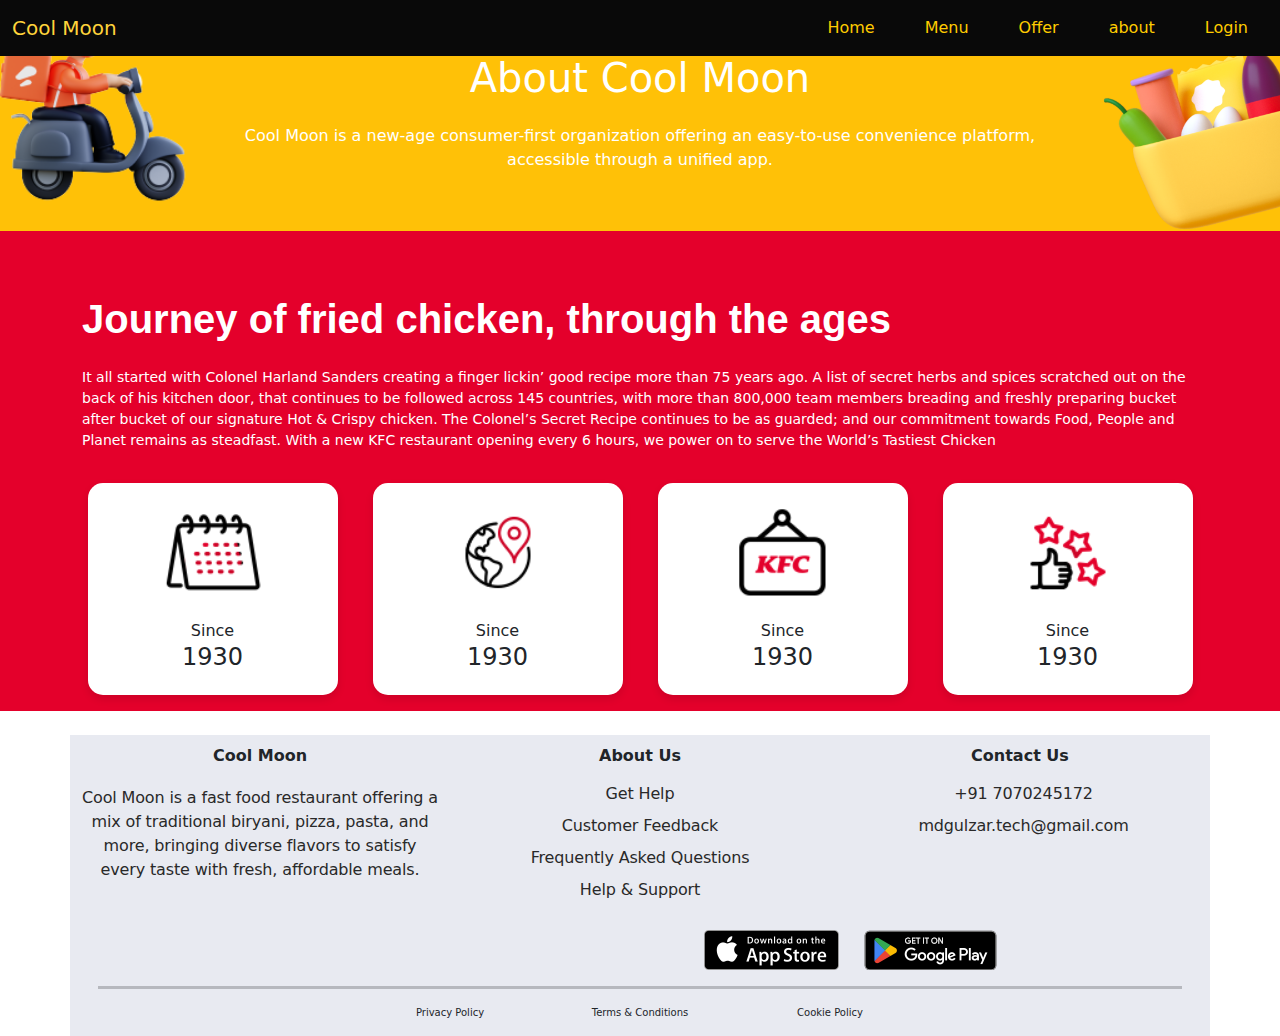
==== about.html @ b3ed4f91 "update" ====
<!DOCTYPE html>
<html lang="en">
<head>
    <meta charset="UTF-8">
    <meta name="viewport" content="width=device-width, initial-scale=1.0">
    <title>about</title>
    <link rel="icon" href="https://raw.githubusercontent.com/Gulzaralice1/cool-moon-Restaurants/main/image/logo/download.png" type="image/png">
    <!-- menu css -->
    <link href="css/menu.css" rel="stylesheet"> 
    <!-- footer css -->
    <link href="css/footer.css" rel="stylesheet"> 
    <link href="css/navbar.css" rel="stylesheet"> 
    <link href="css/about.css" rel="stylesheet"> 
    <link rel="stylesheet" href="https://cdnjs.cloudflare.com/ajax/libs/font-awesome/6.5.2/css/all.min.css" integrity="sha512-SnH5WK+bZxgPHs44uWIX+LLJAJ9/2PkPKZ5QiAj6Ta86w+fsb2TkcmfRyVX3pBnMFcV7oQPJkl9QevSCWr3W6A==" crossorigin="anonymous" referrerpolicy="no-referrer" />
    <link href="https://fonts.googleapis.com/css2?family=Dancing+Script:wght@400;700&display=swap" rel="stylesheet">
    <link href="https://cdn.jsdelivr.net/npm/bootstrap@5.3.0-alpha1/dist/css/bootstrap.min.css" rel="stylesheet">
    <style>
        .signature {
            font-family: 'Dancing Script', cursive;
            font-size: 36px;
            font-weight: 700;
            color: #2c3e50;
            margin-top: -10px;
        }
    </style>
</head>
<body>
  <!-- Navbar -->
  <section id="navbar" class="fixed-top">
    <nav class="navbar navbar-expand-lg navbar-light">
      <div class="container-fluid">
        <a class="navbar-brand yello" href="#">Cool Moon</a>
        <button class="navbar-toggler" type="button" data-bs-toggle="collapse" data-bs-target="#navbarNavAltMarkup" aria-controls="navbarNavAltMarkup" aria-expanded="false" aria-label="Toggle navigation">
          <i class="fa-solid fa-bars yello fs-1 navbar-icon"></i>  <!----navbar icone----->
        </button>
        <div class="collapse navbar-collapse justify-content-end" id="navbarNavAltMarkup">
          <div class="navbar-nav">
            <a class="nav-link" href="index.html"><i class="fa-solid fa-house "></i>Home</a>
            <a class="nav-link" href="menu.html"><i class="fa-solid fa-utensils"></i>Menu</a>
            <a class="nav-link" href="offer.html"><i class="fa-solid fa-tags"></i>Offer</a>
            <a class="nav-link" href="about.html"><i class="fa-solid fa-tags"></i>about</a>
            <a class="nav-link" href="login.html"><i class="fa-solid fa-user-plus"></i>Login</a>
          </div>
        </div>
      </div>
    </nav>
  </section>


    <section>
        <div class="container-fluid about-section">
            <div class="row">
                <!-- First Image (on bike, enter from the left) -->
                <div class="col-md-2 p-0 order-2 order-md-1">
                    <img src="image/about/DE-on-bike-2-4.png" class="img-fluid mx-auto d-block ml-2 animate-left" style="width: 361px;">
                </div>
                
                <!-- Text Section -->
                <div class="col-md-8 justify-content-center text-center text-white order-1 order-md-2">
                    <p class="mt-5 fs-1 text-wrap">About Cool Moon</p>
                    <p>Cool Moon is a new-age consumer-first organization offering an easy-to-use convenience platform, accessible through a unified app.</p>
                </div>
                
                <!-- Second Image (Instamart, enter from the right) -->
                <div class="col-md-2 p-0 d-md-block d-none order-md-3">
                    <img src="image/about/03-Instamart_3_front_view_2_skycolour.png" class="img-fluid mx-auto d-block animate-right">
                </div>
            </div>
        </div>
    </section>
    
    

<!-- section -->
<section class=" p-3" style="background-color: #e4002b;">
    <div class="container">
        <h1 class="text-white mb-4 fw-bold fs-1 pt-5" style="font-family: 'National2', Arial, Helvetica, sans-serif;">Journey of fried chicken, through the ages</h1>
        <p class="text-white pb-3 about-txt" style="font-size: 14px;">It all started with Colonel Harland Sanders creating a finger lickin’ good recipe more than 75 years ago. A list of secret herbs and spices scratched out on the back of his kitchen door, that continues to be followed across 145 countries, with more than 800,000 team members breading and freshly preparing bucket after bucket of our signature Hot & Crispy chicken. The Colonel’s Secret Recipe continues to be as guarded; and our commitment towards Food, People and Planet remains as steadfast. With a new KFC restaurant opening every 6 hours, we power on to serve the World’s Tastiest Chicken</p>
        <div class="row">
            <div class="col-md-3 col-6 mt-3 mt-md-0">
                <div class="d-flex justify-content-center align-items-center">
                    <div class="card-container">
                      <div class="custom-card">
                        <!-- Icon -->
                        <!-- <i class="custom-icon fas fa-calendar-alt"></i> -->
                         <img src="image/about/calendar.png" class="img-fluid mx-auto d-flex" style="height: 100px;">
                        <!-- Text -->
                        <div class="pb-3">
                            <p class="mt-3 mb-0">Since</p>
                            <h4 class="font-weight-bold">1930</h4>
                         </div>
                      </div>
                    </div>
                  </div>
            </div>
            <div class="col-md-3 col-6 mt-3 mt-md-0">
                <div class="d-flex justify-content-center align-items-center">
                    <div class="card-container">
                      <div class="custom-card">
                        <!-- Icon -->
                        <img src="image/about/country.png" class="img-fluid mx-auto d-flex" style="height: 100px;">
                        <!-- Text -->
                        <div class="pb-3">
                            <p class="mt-3 mb-0">Since</p>
                            <h4 class="font-weight-bold">1930</h4>
                         </div>
                      </div>
                    </div>
                  </div>
            </div>
            <div class="col-md-3 col-6 mt-4 mt-md-0">
                <div class="d-flex justify-content-center align-items-center">
                    <div class="card-container">
                      <div class="custom-card">
                        <!-- Icon -->
                        <img src="image/about/kfc-board.png" class="img-fluid mx-auto d-flex" style="height: 100px;">
                        <!-- Text -->
                         <div class="pb-3">
                            <p class="mt-3 mb-0">Since</p>
                            <h4 class="font-weight-bold">1930</h4>
                         </div>
                      </div>
                    </div>
                  </div>
            </div>
            <div class="col-md-3 col-6 mt-4 mt-md-0">
                <div class="d-flex justify-content-center align-items-center">
                    <div class="card-container">
                      <div class="custom-card">
                        <!-- Icon -->
                        <img src="image/about/kitchen-lovers.png" class="img-fluid mx-auto d-flex" style="height: 100px;">
                        <!-- Text -->
                        <div class="pb-3">
                            <p class="mt-3 mb-0">Since</p>
                            <h4 class="font-weight-bold">1930</h4>
                         </div>
                      </div>
                    </div>
                  </div>
            </div>
        </div>

    </div>

</section>



<!-- footer -->
<section class="mt-md-4 mt-4">
    <footer class="">
      <div class="container footer">
        <div class="row  justify-content-center text-center">
          <div class="col-12 col-md-4">
            <h1 class="footer_heading fw-bold text-center">Cool Moon </h1>
            <p class="footer_list lh-base text-center">Cool Moon is a fast food restaurant offering a mix of traditional biryani, pizza, pasta, and more, bringing diverse flavors to satisfy every taste with fresh, affordable meals.</p>
          </div>
          <div class="col-6 col-md-4">
            <h1 class="footer_heading fw-bold">About Us</h1>
            <p class="footer_list">Get Help</p>
            <p class="footer_list">Customer Feedback</p>
            <p class="footer_list">Frequently Asked Questions</p>
            <p class="footer_list">Help & Support</p>
          </div>
          <div class="col-6 col-md-4">
            <h1 class="footer_heading fw-bold">Contact Us</h1>
            <a href="tel:7070245172" class="text-decoration-none"><p class="footer_list mr-3 ml-3"><i class="fa-solid fa-phone" style="margin-right: 7px;"></i>+91 7070245172</p></a>
            <a href="mailto:mdgulzar.tech@gmail.com" class="text-decoration-none"><p class="footer_list"><i class="fa-solid fa-envelope" style="margin-right: 7px;"></i>mdgulzar.tech@gmail.com</p></a>
            <!-- <img src="image/logo/download.png" class="img-fluid mx-auto d-flex " style="width: 30px; height: 30px;"> -->
          </div>
      </div>
            <div class="row">
              <div class=" col-md-6 col-lg-5 social-icons d-flex justify-content-center align-items-center mt-3 ">
                <a href="https://facebook.com" class="text-decoration-none text-dark mx-2" target="_blank">
                    <i class="fa-brands fa-facebook fa-lg fs-4"></i>
                </a>
                <a href="https://instagram.com" class="text-decoration-none text-dark mx-2" target="_blank">
                    <i class="fa-brands fa-instagram fa-lg fs-4"></i>
                </a>
                <a href="https://twitter.com" class="text-decoration-none text-dark mx-2" target="_blank">
                    <i class="fa-brands fa-square-x-twitter fa-lg fs-4"></i>
                </a>
                <a href="https://youtube.com" class="text-decoration-none text-dark mx-2" target="_blank">
                    <i class="fa-brands fa-youtube fa-lg fs-4"></i>
                </a>
                <a href="https://linkedin.com" class="text-decoration-none text-dark mx-2" target="_blank">
                    <i class="fa-brands fa-linkedin fa-lg fs-4"></i>
                </a>
                <a href="https://telegram.org" class="text-decoration-none text-dark mx-2" target="_blank">
                    <i class="fa-brands fa-telegram fa-lg fs-4"></i>
                </a>
              </div>
              <div class="col-md-6 col-lg-5 col-12 text-md-end text-center mt-3">
                <img src="image/logo/app_store_badge.png">
                <img src="image/logo/DownloadApp_Googleplay_154x40.png">
              </div>
            </div>
  
            <!-- horizontal line -->
            <div class="horizontal"><hr class="border-top mx-3 my-3 border-dark border-3"></div>
            <div class="row justify-content-center">
              <div class="col-4 col-md-2 Policy text-center">
                <p>Privacy Policy</p>
              </div>
              <div class="col-4 col-md-2 Policy text-center">
                <p>Terms & Conditions</p>
              </div>
              <div class="col-4 col-md-2 Policy text-center">
                <p>Cookie Policy</p>
              </div>
            </div>
    </footer>
  </section>

  <script src="https://cdn.jsdelivr.net/npm/bootstrap@5.3.0-alpha1/dist/js/bootstrap.bundle.min.js"></script>
</body>
</html>
---- css/menu.css ----
body {
    margin: 0; /* Remove default margin */
}

/* Navbar styling */
.navbar {
    position: sticky; /* Make navbar stick to the top */
    top: 0; /* Position it at the top */
    z-index: 1000; /* Ensure it stays above other elements */
}

/* Set the scrollable area to full screen height */
.scrollspy-example {
    position: relative;
    height: calc(100vh - 56px); /* Full viewport height minus the navbar height */
    overflow-y: auto; /* Enable vertical scrolling */
    padding: 20px;
    border: 1px solid #dee2e6; /* Optional: Add a border for better visibility */
}

/* Style for horizontal card row */
.card-row {
    display: flex;
    overflow-x: auto; /* Enable horizontal scrolling */
    padding: 10px 0; /* Optional padding */
    gap: 10px; /* Space between cards */
}

.card {
    min-width: 18rem; /* Set a minimum width for cards */
    flex: 0 0 auto; /* Prevent flex items from growing */
}

.header-menu{
   height: 80px;
}
.start-order-btn {
    border-radius: 50px; /* Rounded button */
    padding: 10px 25px; /* Button padding */
    font-size: 16px; /* Button text size */
}
.fest{
    font-weight: 800;
}
.bg-menu{
    background-color: #f8f7f5;
}
.card{
    box-shadow: 3px 3px 3px 0px #232323;
}
/* .card:hover{
    height: 382px;
    min-width: 17rem;
    transition: ease-in-out 2s;
} */
.card-title-menu{
    font-size: 16px;
    font-weight: 700;
    display: -webkit-box;
    -webkit-line-clamp: 1;
    -webkit-box-orient: vertical;
    overflow: hidden;
}
.non-veg{
    font-size: 12px;
    font-weight: 400;
    line-height: 22px;
    color: #494949;
    margin-bottom: 5px;
}
.price{
    font-family: 'Roboto', sans-serif;
    font-style: normal;
    font-weight: 600;
    font-size: 16px;
    line-height: 24px;
    color: #202124;
    margin-bottom: 7px !important;
}
.menu-card-text{
    color: #494949;
    font-size: 14px;
}
.glass-cone-btn{
    margin-left:8px ;
}

.scrollspy-example{
    padding: 0px !important;
}
.yello{
    color: #FFD43B !important;

}
@media (max-width: 768px) {
    .scrollspy-example {
        height: calc(100vh - 56px); /* Adjust for navbar height */
    }
    .header-menu{
        font-size: 10px;
    }
}

@media (max-width: 576px) {
    .header-menu{
        font-size: 13px !important;
        height: 40px;
    }
    .start-order-btn{
        font-size: 11px;
    }
    .fest{
        font-size: 34px !important;
        
    }
    .footer_list{
        font-size: 11px !important;
    }
}
---- css/footer.css ----
/* footer */
.footer{
    background-color: #e8eaf1;
}
.footer_heading{
    line-height: 20px;
    font-size: 1pc;
    margin-bottom: 20px;
    margin-top: revert;
}

.footer_list{
    font-size: 16px;
    letter-spacing: -.15px;
    color: rebeccapurple;
    line-height: 16px;
    color: #292929;
}
.border-icon{
    border-radius: 100% !important;
    border: 2px solid black !important;
    background-color: #090909;
    color: yellow;
}
.social-icons i {
    transition: color 0.3s ease; /* Smooth transition effect */
}

.social-icons i:hover {
    color: rgb(168, 168, 119); /* Change to your brand color */
}
.Policy{
    font-size: 10px;
}
/* above tab */
@media (max-width: 768px){

}
@media (max-width: 576px){
    .footer_list{
        font-size: 12px;
    }
}
---- css/navbar.css ----
/* Change the navbar background color */
.navbar {
    background-color: #090909 !important; /* Dark background */
  }
  
  /* Change the text color on hover */
  .navbar .nav-link:hover {
    color: #ffcc00; /* Yellow text on hover */
  }
  
  .navbar-light .navbar-nav .nav-link {
      color:  #ffcc00 !important;
  }
  
  /* Change the background color of the focused link */
  .navbar .nav-link:focus {
    background-color: #555; /* Darker background on focus */
    color: #fdfcfc !important; /* Yellow text on focus */
    border-radius: 20px;
  }
  
  /* padding in navbar link  */
  .navbar-nav .nav-link{
      padding-left: 20px !important;
      padding-right: 20px !important;
  }
  
  .nav-link i {
      padding-right: 10px !important;
      color: #FFD43B;
  }
  .navbar-light .navbar-toggler{
      border: 1px solid wheat !important;
  }
.secondnd-navbar{
    font-size: 10px;
  }
  .nav-pills .nav-link.active{
    background-color: none !important;
}
.yello{
  color: #ffcc00;
}
  /* Mobile responsiveness */
  @media (max-width: 576px) {
    .col-4 {
      margin-bottom: 20px;
    }
  }
/* media queary */
/* below tab */
@media (max-width: 768px){
    .navbar-nav .nav-link{
        padding-left: 12px !important;
    }
}
/* above tab */
@media (min-width: 768px){

}
---- css/about.css ----
/* Keyframes for the first image (entering from the left) */
@keyframes slideInLeft {
    0% {
        transform: translateX(-100%);
        opacity: 0;
    }
    100% {
        transform: translateX(0);
        opacity: 1;
    }
}

/* Keyframes for the second image (entering from the right) */
@keyframes slideInRight {
    0% {
        transform: translateX(100%);
        opacity: 0;
    }
    100% {
        transform: translateX(0);
        opacity: 1;
    }
}

/* Apply the animations */
.animate-left {
    animation: slideInLeft 1s ease-out forwards;
}

.animate-right {
    animation: slideInRight 1s ease-out forwards;
}

/* Ensure images fit within the layout */
.img-fluid {
    height: 320px;
}

/* Adjust the container */
.about-section {
    background-color: #ffc107;
}

.bottom-nav{
    height: 100px;
    width: 100px;
    padding: 30%;
    background-color: whitesmoke;
    border-radius: 10px;
    align-items: center;
    justify-content: center;
}


    /* Custom styles */
    .custom-card {
        background-color: #fff;
        border-radius: 15px;
        padding-top: 20px;
        text-align: center;
        box-shadow: 0 4px 8px rgba(0, 0, 0, 0.1);
      }
  
      .custom-icon {
        font-size: 100px;
        color: #d71a21; /* Adjust this color if needed */
      }
  
      .card-container {
        background-color: #d71a21; /* Red background color */
        border-radius: 20px;
        width: 250px;
        /* height: 200px; */
      }
  
      @media (max-width: 576px) {
        .about-txt{
            font-size: 12px !important;
        }
      }
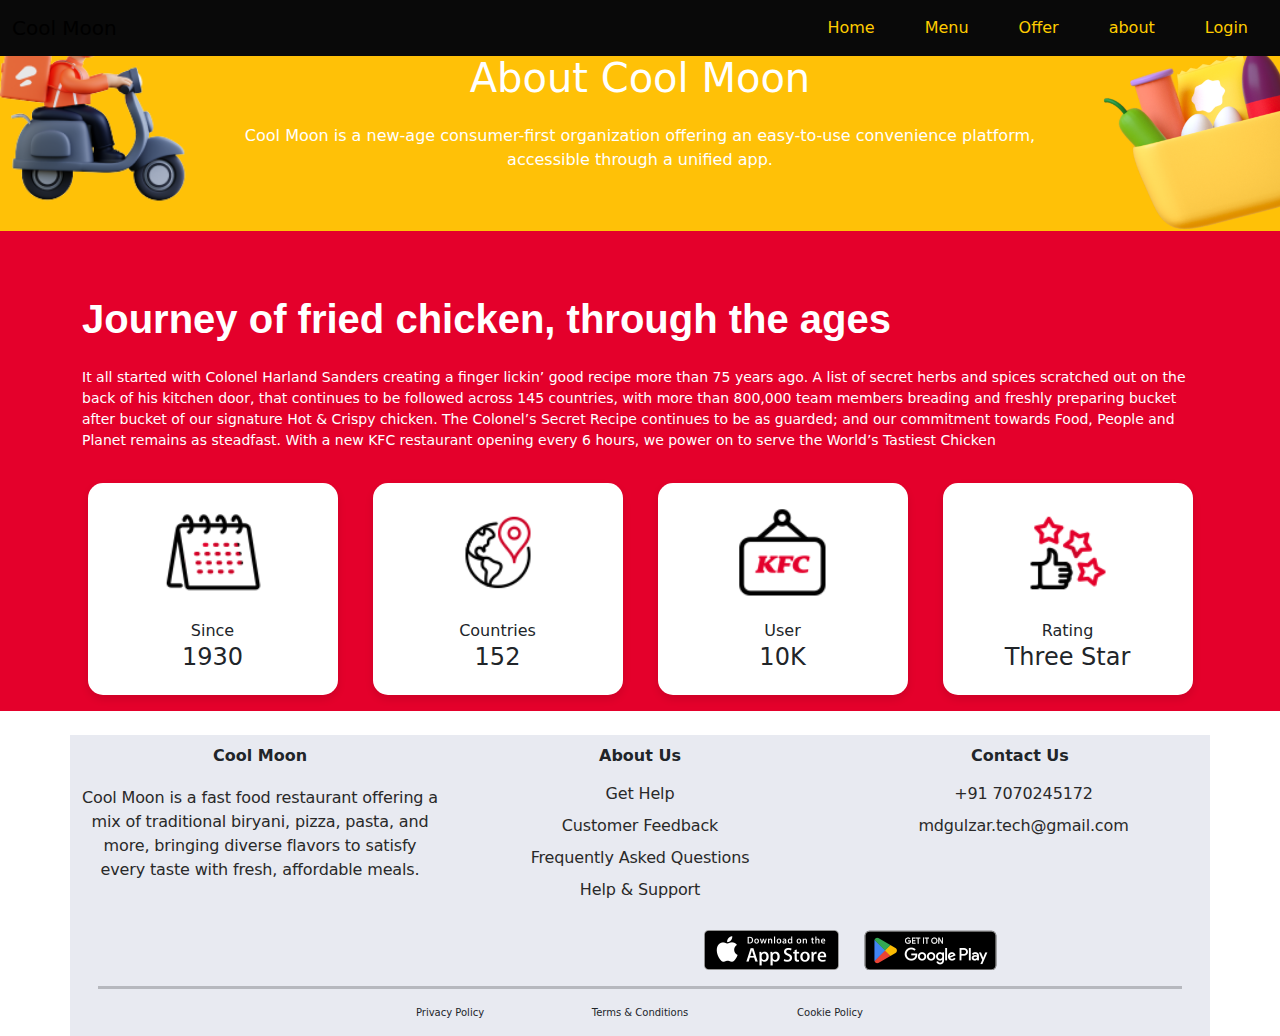
==== commit 37f9f2d6: "update" ====
--- a/about.html
+++ b/about.html
@@ -6,7 +6,7 @@
     <title>about</title>
     <link rel="icon" href="https://raw.githubusercontent.com/Gulzaralice1/cool-moon-Restaurants/main/image/logo/download.png" type="image/png">
     <!-- menu css -->
-    <link href="css/menu.css" rel="stylesheet"> 
+    <link href="css/menu.country" rel="stylesheet"> 
     <!-- footer css -->
     <link href="css/footer.css" rel="stylesheet"> 
     <link href="css/navbar.css" rel="stylesheet"> 
@@ -101,8 +101,8 @@
                         <img src="image/about/country.png" class="img-fluid mx-auto d-flex" style="height: 100px;">
                         <!-- Text -->
                         <div class="pb-3">
-                            <p class="mt-3 mb-0">Since</p>
-                            <h4 class="font-weight-bold">1930</h4>
+                            <p class="mt-3 mb-0">Countries</p>
+                            <h4 class="font-weight-bold">152</h4>
                          </div>
                       </div>
                     </div>
@@ -116,8 +116,8 @@
                         <img src="image/about/kfc-board.png" class="img-fluid mx-auto d-flex" style="height: 100px;">
                         <!-- Text -->
                          <div class="pb-3">
-                            <p class="mt-3 mb-0">Since</p>
-                            <h4 class="font-weight-bold">1930</h4>
+                            <p class="mt-3 mb-0">User</p>
+                            <h4 class="font-weight-bold">10K</h4>
                          </div>
                       </div>
                     </div>
@@ -131,8 +131,8 @@
                         <img src="image/about/kitchen-lovers.png" class="img-fluid mx-auto d-flex" style="height: 100px;">
                         <!-- Text -->
                         <div class="pb-3">
-                            <p class="mt-3 mb-0">Since</p>
-                            <h4 class="font-weight-bold">1930</h4>
+                            <p class="mt-3 mb-0">Rating</p>
+                            <h4 class="font-weight-bold">Three Star</h4>
                          </div>
                       </div>
                     </div>
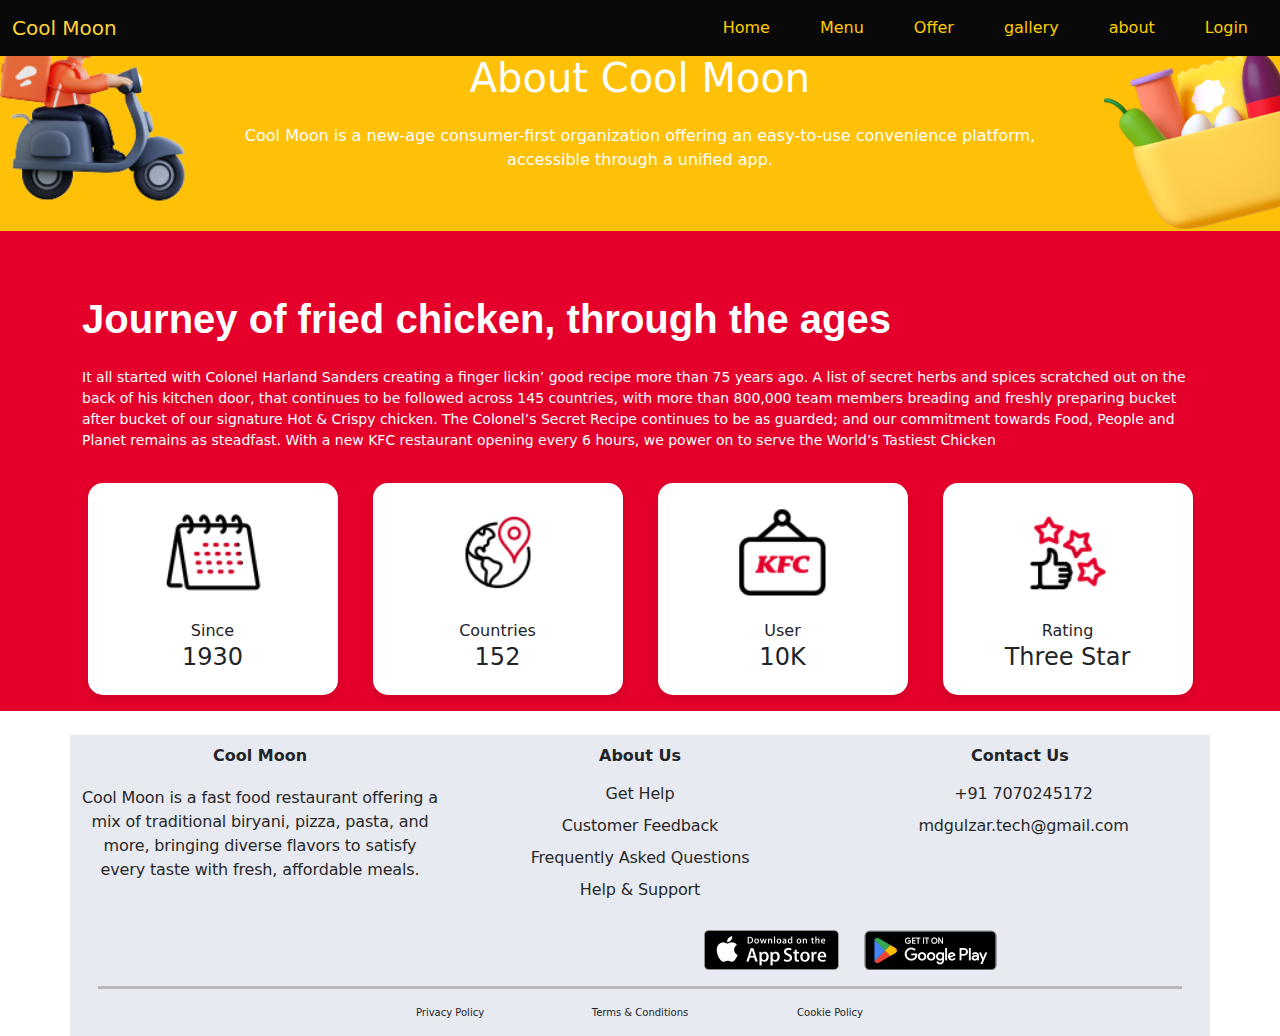
==== commit 63213923: "update" ====
--- a/about.html
+++ b/about.html
@@ -38,6 +38,7 @@
             <a class="nav-link" href="index.html"><i class="fa-solid fa-house "></i>Home</a>
             <a class="nav-link" href="menu.html"><i class="fa-solid fa-utensils"></i>Menu</a>
             <a class="nav-link" href="offer.html"><i class="fa-solid fa-tags"></i>Offer</a>
+            <a class="nav-link" href="gallery.html"><i class="fa-solid fa-photo-film"></i>gallery</a>
             <a class="nav-link" href="about.html"><i class="fa-solid fa-tags"></i>about</a>
             <a class="nav-link" href="login.html"><i class="fa-solid fa-user-plus"></i>Login</a>
           </div>
--- a/css/navbar.css
+++ b/css/navbar.css
@@ -8,6 +8,10 @@
     color: #ffcc00; /* Yellow text on hover */
   }
   
+  /* colour combaction */
+.yello{
+  color: #FFD43B !important;
+}
   .navbar-light .navbar-nav .nav-link {
       color:  #ffcc00 !important;
   }
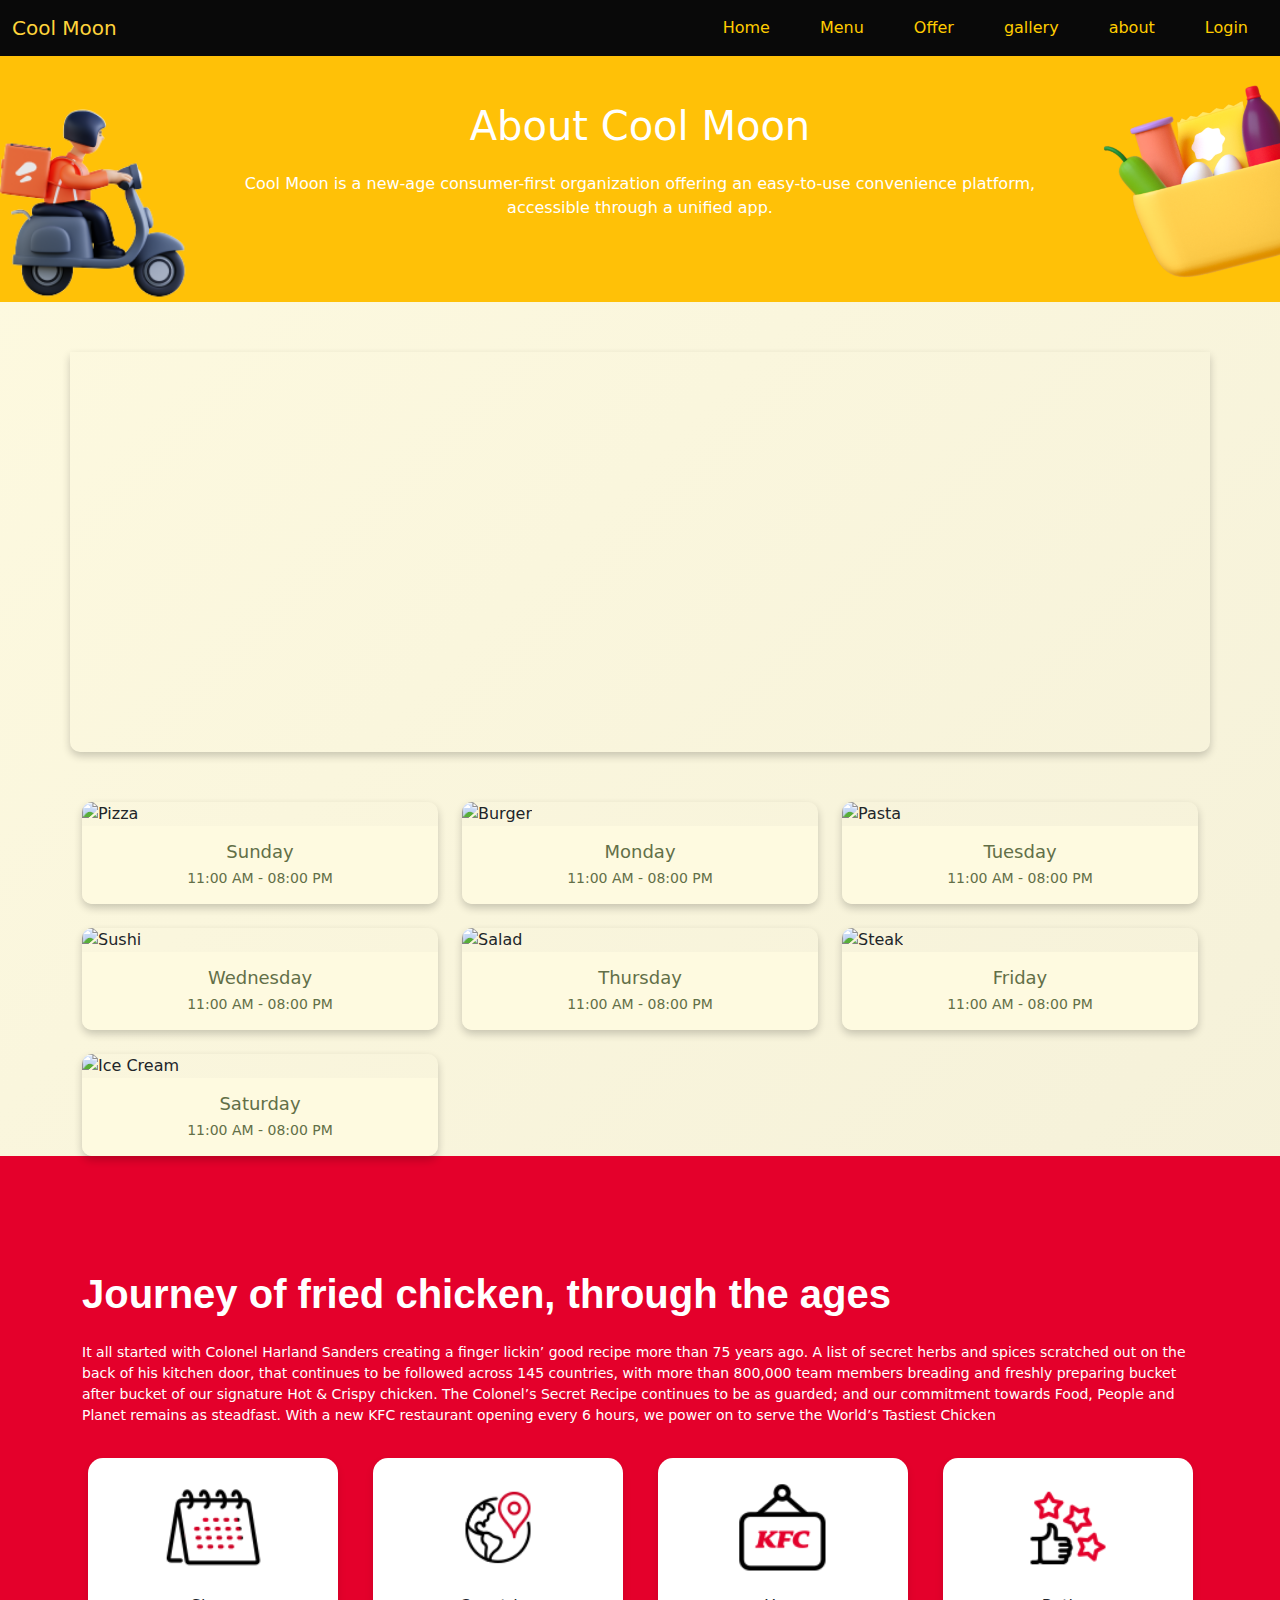
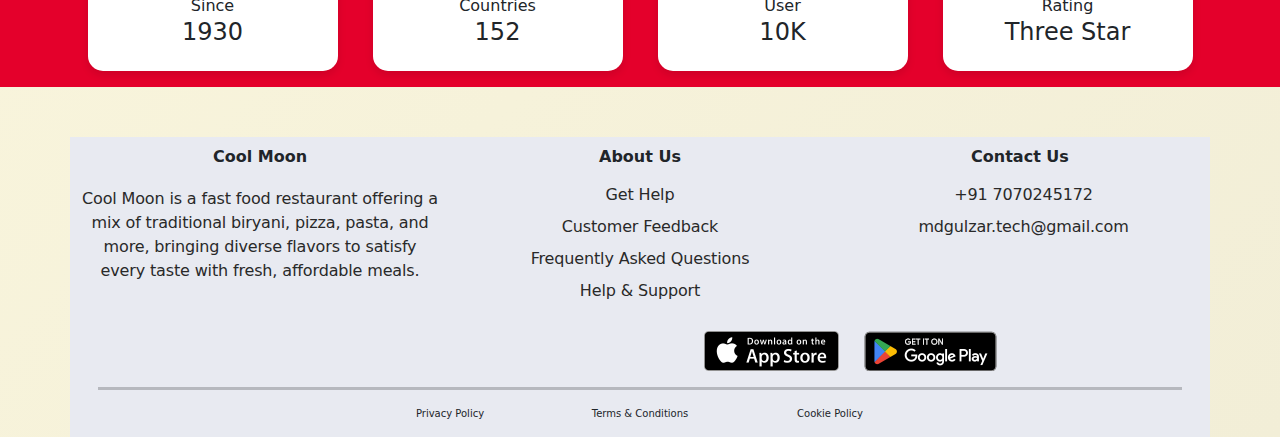
==== commit 993f39d4: "update" ====
--- a/about.html
+++ b/about.html
@@ -14,15 +14,6 @@
     <link rel="stylesheet" href="https://cdnjs.cloudflare.com/ajax/libs/font-awesome/6.5.2/css/all.min.css" integrity="sha512-SnH5WK+bZxgPHs44uWIX+LLJAJ9/2PkPKZ5QiAj6Ta86w+fsb2TkcmfRyVX3pBnMFcV7oQPJkl9QevSCWr3W6A==" crossorigin="anonymous" referrerpolicy="no-referrer" />
     <link href="https://fonts.googleapis.com/css2?family=Dancing+Script:wght@400;700&display=swap" rel="stylesheet">
     <link href="https://cdn.jsdelivr.net/npm/bootstrap@5.3.0-alpha1/dist/css/bootstrap.min.css" rel="stylesheet">
-    <style>
-        .signature {
-            font-family: 'Dancing Script', cursive;
-            font-size: 36px;
-            font-weight: 700;
-            color: #2c3e50;
-            margin-top: -10px;
-        }
-    </style>
 </head>
 <body>
   <!-- Navbar -->
@@ -48,11 +39,11 @@
   </section>
 
 
-    <section>
+    <section class="mt-5">
         <div class="container-fluid about-section">
             <div class="row">
                 <!-- First Image (on bike, enter from the left) -->
-                <div class="col-md-2 p-0 order-2 order-md-1">
+                <div class="col-md-2 p-0 order-2 order-md-1 mt-5">
                     <img src="image/about/DE-on-bike-2-4.png" class="img-fluid mx-auto d-block ml-2 animate-left" style="width: 361px;">
                 </div>
                 
@@ -70,7 +61,94 @@
         </div>
     </section>
     
-    
+<!-- time table -->
+<section>
+  <div class="container">
+    <div class="row">
+      <div class="header banner col-12">
+        <!-- <img src="file:///C:/Users/Md%20gulzar/Downloads/2aa5b6fe-f4c0-4bb0-8f6e-78e20d8ccb02.webp"> -->
+        <!-- <h1>Cool Moon Restaurant</h1>
+        <p>Opening Hours</p> -->
+      </div>
+    </div>
+
+    <div class="timetable">
+      <div class="row row-cols-1 row-cols-md-3 g-4">
+        <!-- Sunday -->
+        <div class="col-6">
+          <div class="day-card">
+            <!-- Ensure all images have good resolution (e.g., 400x150px) and are relevant to the dishes served at Cool Moon. -->
+            <img src="https://tse3.mm.bing.net/th?id=OIP.PyD2FPss2X99L71KPv4XkwHaE8&pid=Api&P=0&h=180" alt="Pizza">
+            <div class="day-card-body">
+              <h5>Sunday</h5>
+              <p>11:00 AM - 08:00 PM</p>
+            </div>
+          </div>
+        </div>
+        <!-- Monday -->
+        <div class="col-6">
+          <div class="day-card">
+            <img src="https://tse4.mm.bing.net/th?id=OIP.tYPcBnTxuEEyOHt6NAbCQAHaE8&pid=Api&P=0&h=180" alt="Burger">
+            <div class="day-card-body">
+              <h5>Monday</h5>
+              <p>11:00 AM - 08:00 PM</p>
+            </div>
+          </div>
+        </div>
+        <!-- Tuesday -->
+        <div class="col-6">
+          <div class="day-card">
+            <img src="https://s34818.pcdn.co/wp-content/uploads/2021/05/SWIISH-ONE-PAN-PASSATA-PASTA-800x533.jpg.optimal.jpg" alt="Pasta">
+            <div class="day-card-body">
+              <h5>Tuesday</h5>
+              <p>11:00 AM - 08:00 PM</p>
+            </div>
+          </div>
+        </div>
+        <!-- Wednesday -->
+        <div class="col-6">
+          <div class="day-card">
+            <img src="https://tse1.mm.bing.net/th?id=OIP.5SXmLbT4j-oGi1nakw6dggHaEo&pid=Api&P=0&h=180" alt="Sushi">
+            <div class="day-card-body">
+              <h5>Wednesday</h5>
+              <p>11:00 AM - 08:00 PM</p>
+            </div>
+          </div>
+        </div>
+        <!-- Thursday -->
+        <div class="col-6">
+          <div class="day-card">
+            <img src="https://tse1.mm.bing.net/th?id=OIP.gdmLyEJMZVYg-WB6F2YbRAHaEo&pid=Api&P=0&h=180" alt="Salad">
+            <div class="day-card-body">
+              <h5>Thursday</h5>
+              <p>11:00 AM - 08:00 PM</p>
+            </div>
+          </div>
+        </div>
+        <!-- Friday -->
+        <div class="col-6">
+          <div class="day-card">
+            <img src="https://tse2.mm.bing.net/th?id=OIP.12LcviwWBs9ZvUd8JtRKUQHaE8&pid=Api&P=0&h=180" alt="Steak">
+            <div class="day-card-body">
+              <h5>Friday</h5>
+              <p>11:00 AM - 08:00 PM</p>
+            </div>
+          </div>
+        </div>
+        <!-- Saturday -->
+        <div class="col-6">
+          <div class="day-card">
+            <img src="https://tse1.mm.bing.net/th?id=OIP.ed-qZPutpc6y32omQss6OAHaHa&pid=Api&P=0&h=180" alt="Ice Cream">
+            <div class="day-card-body">
+              <h5>Saturday</h5>
+              <p>11:00 AM - 08:00 PM</p>
+            </div>
+          </div>
+        </div>
+      </div>
+    </div>
+  </div>
+</section>
 
 <!-- section -->
 <section class=" p-3" style="background-color: #e4002b;">
--- a/css/about.css
+++ b/css/about.css
@@ -78,4 +78,75 @@
         .about-txt{
             font-size: 12px !important;
         }
-      }+      }
+      body {
+        font-family: 'Poppins', sans-serif;
+        background: linear-gradient(135deg, #FEFAE0, #F2EED7);
+        color: #626F47;
+        margin: 0;
+        padding: 0;
+      }
+      .container {
+        margin-top: 50px;
+      }
+      .header {
+        background-color: #798645;
+        color: white;
+        padding: 20px;
+        border-radius: 10px;
+        text-align: center;
+        box-shadow: 0 4px 8px rgba(0, 0, 0, 0.2);
+      }
+      .timetable {
+        margin-top: 30px;
+      }
+      .day-card {
+        border-radius: 10px;
+        overflow: hidden;
+        box-shadow: 0 4px 8px rgba(0, 0, 0, 0.2);
+        transition: transform 0.3s;
+      }
+      .day-card:hover {
+        transform: scale(1.05);
+      }
+      .day-card img {
+        width: 100%;
+        height: 150px;
+        object-fit: cover;
+      }
+      .day-card-body {
+        background-color: #FEFAE0;
+        color: #626F47;
+        padding: 15px;
+        text-align: center;
+      }
+      .day-card-body h5 {
+        margin: 0;
+        font-size: 18px;
+      }
+      .day-card-body p {
+        margin: 5px 0 0 0;
+        font-size: 14px;
+      }
+
+
+
+      .banner {
+        width: 100%;
+        height: 370px;
+        background: url('https://files.oaiusercontent.com/file-2MJtLKxNLh1wPE13C9knz1?se=2024-12-19T07%3A22%3A26Z&sp=r&sv=2024-08-04&sr=b&rscc=max-age%3D604800%2C%20immutable%2C%20private&rscd=attachment%3B%20filename%3D2aa5b6fe-f4c0-4bb0-8f6e-78e20d8ccb02.webp&sig=HMo53B2/XOfh9ScV1F/Sd%2ByXkh/Wt0VmUYAOJnBjv50%3D') no-repeat center center;
+        background-size: cover;
+        border-radius: 0 0 10px 10px;
+        margin-bottom: 20px;
+      }
+      @media (max-width: 768px) {
+        .banner {
+          height: 200px; /* Smaller height for smaller devices */
+        }
+      }
+      @media (min-width: 769px) {
+        .banner {
+          height: 400px; /* Taller height for larger screens */
+        }
+      }
+  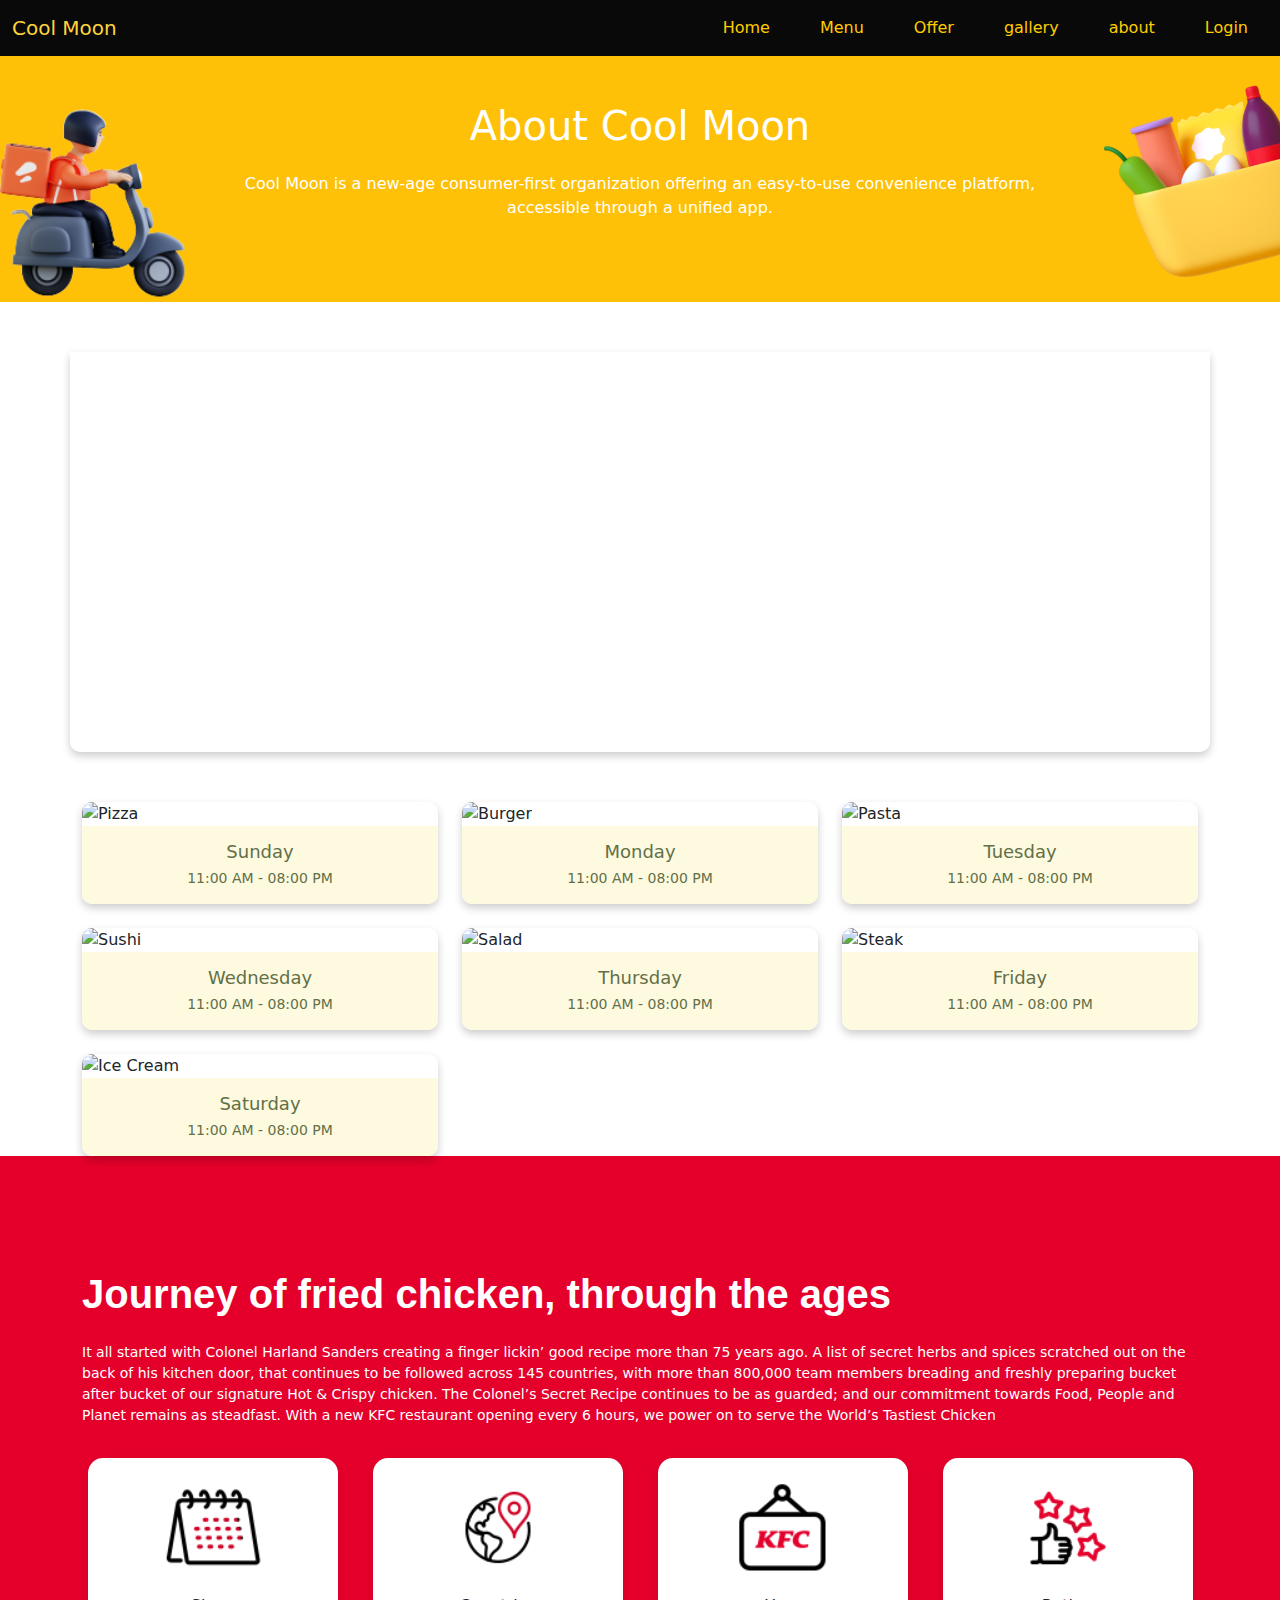
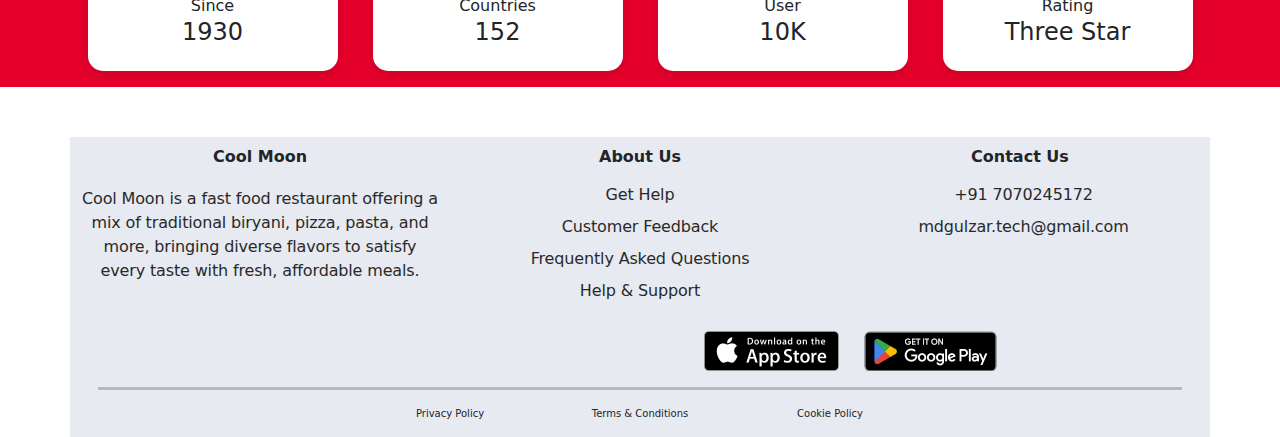
==== commit 23bc29ce: "update" ====
--- a/about.html
+++ b/about.html
@@ -14,6 +14,79 @@
     <link rel="stylesheet" href="https://cdnjs.cloudflare.com/ajax/libs/font-awesome/6.5.2/css/all.min.css" integrity="sha512-SnH5WK+bZxgPHs44uWIX+LLJAJ9/2PkPKZ5QiAj6Ta86w+fsb2TkcmfRyVX3pBnMFcV7oQPJkl9QevSCWr3W6A==" crossorigin="anonymous" referrerpolicy="no-referrer" />
     <link href="https://fonts.googleapis.com/css2?family=Dancing+Script:wght@400;700&display=swap" rel="stylesheet">
     <link href="https://cdn.jsdelivr.net/npm/bootstrap@5.3.0-alpha1/dist/css/bootstrap.min.css" rel="stylesheet">
+    <style>
+      /* body {
+  font-family: 'Poppins', sans-serif;
+  background: linear-gradient(135deg, #FEFAE0, #F2EED7);
+  color: #626F47;
+  margin: 0;
+  padding: 0;
+} */
+.container {
+  margin-top: 50px;
+}
+.header {
+  background-color: #798645;
+  color: white;
+  padding: 20px;
+  border-radius: 10px;
+  text-align: center;
+  box-shadow: 0 4px 8px rgba(0, 0, 0, 0.2);
+}
+.timetable {
+  margin-top: 30px;
+}
+.day-card {
+  border-radius: 10px;
+  overflow: hidden;
+  box-shadow: 0 4px 8px rgba(0, 0, 0, 0.2);
+  transition: transform 0.3s;
+}
+.day-card:hover {
+  transform: scale(1.05);
+}
+.day-card img {
+  width: 100%;
+  height: 150px;
+  object-fit: cover;
+}
+.day-card-body {
+  background-color: #FEFAE0;
+  color: #626F47;
+  padding: 15px;
+  text-align: center;
+}
+.day-card-body h5 {
+  margin: 0;
+  font-size: 18px;
+}
+.day-card-body p {
+  margin: 5px 0 0 0;
+  font-size: 14px;
+}
+
+
+
+.banner {
+  width: 100%;
+  height: 370px;
+  background: url('https://files.oaiusercontent.com/file-2MJtLKxNLh1wPE13C9knz1?se=2024-12-19T07%3A22%3A26Z&sp=r&sv=2024-08-04&sr=b&rscc=max-age%3D604800%2C%20immutable%2C%20private&rscd=attachment%3B%20filename%3D2aa5b6fe-f4c0-4bb0-8f6e-78e20d8ccb02.webp&sig=HMo53B2/XOfh9ScV1F/Sd%2ByXkh/Wt0VmUYAOJnBjv50%3D') no-repeat center center;
+  background-size: cover;
+  border-radius: 0 0 10px 10px;
+  margin-bottom: 20px;
+      }
+@media (max-width: 768px) {
+  .banner {
+    height: 200px; /* Smaller height for smaller devices */
+  }
+}
+@media (min-width: 769px) {
+  .banner {
+    height: 400px; /* Taller height for larger screens */
+  }
+}
+ 
+    </style>
 </head>
 <body>
   <!-- Navbar -->
--- a/css/about.css
+++ b/css/about.css
@@ -34,12 +34,12 @@
 
 /* Ensure images fit within the layout */
 .img-fluid {
-    height: 320px;
+  height: 320px;
 }
 
 /* Adjust the container */
 .about-section {
-    background-color: #ffc107;
+  background-color: #ffc107;
 }
 
 .bottom-nav{
@@ -52,101 +52,29 @@
     justify-content: center;
 }
 
-
-    /* Custom styles */
-    .custom-card {
-        background-color: #fff;
-        border-radius: 15px;
-        padding-top: 20px;
-        text-align: center;
-        box-shadow: 0 4px 8px rgba(0, 0, 0, 0.1);
-      }
+/* Custom styles */.custom-card {
+  background-color: #fff;
+  border-radius: 15px;
+  padding-top: 20px;
+  text-align: center;
+  box-shadow: 0 4px 8px rgba(0, 0, 0, 0.1);
+}
   
-      .custom-icon {
-        font-size: 100px;
-        color: #d71a21; /* Adjust this color if needed */
-      }
+.custom-icon {
+  font-size: 100px;
+  color: #d71a21; /* Adjust this color if needed */
+}
   
-      .card-container {
-        background-color: #d71a21; /* Red background color */
-        border-radius: 20px;
-        width: 250px;
+.card-container {
+  background-color: #d71a21; /* Red background color */
+  border-radius: 20px;
+  width: 250px;
         /* height: 200px; */
-      }
+}
   
-      @media (max-width: 576px) {
-        .about-txt{
-            font-size: 12px !important;
-        }
-      }
-      body {
-        font-family: 'Poppins', sans-serif;
-        background: linear-gradient(135deg, #FEFAE0, #F2EED7);
-        color: #626F47;
-        margin: 0;
-        padding: 0;
-      }
-      .container {
-        margin-top: 50px;
-      }
-      .header {
-        background-color: #798645;
-        color: white;
-        padding: 20px;
-        border-radius: 10px;
-        text-align: center;
-        box-shadow: 0 4px 8px rgba(0, 0, 0, 0.2);
-      }
-      .timetable {
-        margin-top: 30px;
-      }
-      .day-card {
-        border-radius: 10px;
-        overflow: hidden;
-        box-shadow: 0 4px 8px rgba(0, 0, 0, 0.2);
-        transition: transform 0.3s;
-      }
-      .day-card:hover {
-        transform: scale(1.05);
-      }
-      .day-card img {
-        width: 100%;
-        height: 150px;
-        object-fit: cover;
-      }
-      .day-card-body {
-        background-color: #FEFAE0;
-        color: #626F47;
-        padding: 15px;
-        text-align: center;
-      }
-      .day-card-body h5 {
-        margin: 0;
-        font-size: 18px;
-      }
-      .day-card-body p {
-        margin: 5px 0 0 0;
-        font-size: 14px;
-      }
-
-
-
-      .banner {
-        width: 100%;
-        height: 370px;
-        background: url('https://files.oaiusercontent.com/file-2MJtLKxNLh1wPE13C9knz1?se=2024-12-19T07%3A22%3A26Z&sp=r&sv=2024-08-04&sr=b&rscc=max-age%3D604800%2C%20immutable%2C%20private&rscd=attachment%3B%20filename%3D2aa5b6fe-f4c0-4bb0-8f6e-78e20d8ccb02.webp&sig=HMo53B2/XOfh9ScV1F/Sd%2ByXkh/Wt0VmUYAOJnBjv50%3D') no-repeat center center;
-        background-size: cover;
-        border-radius: 0 0 10px 10px;
-        margin-bottom: 20px;
-      }
-      @media (max-width: 768px) {
-        .banner {
-          height: 200px; /* Smaller height for smaller devices */
-        }
-      }
-      @media (min-width: 769px) {
-        .banner {
-          height: 400px; /* Taller height for larger screens */
-        }
-      }
-  +@media (max-width: 576px) {
+  .about-txt{
+      font-size: 12px !important;
+  }
+}
+ 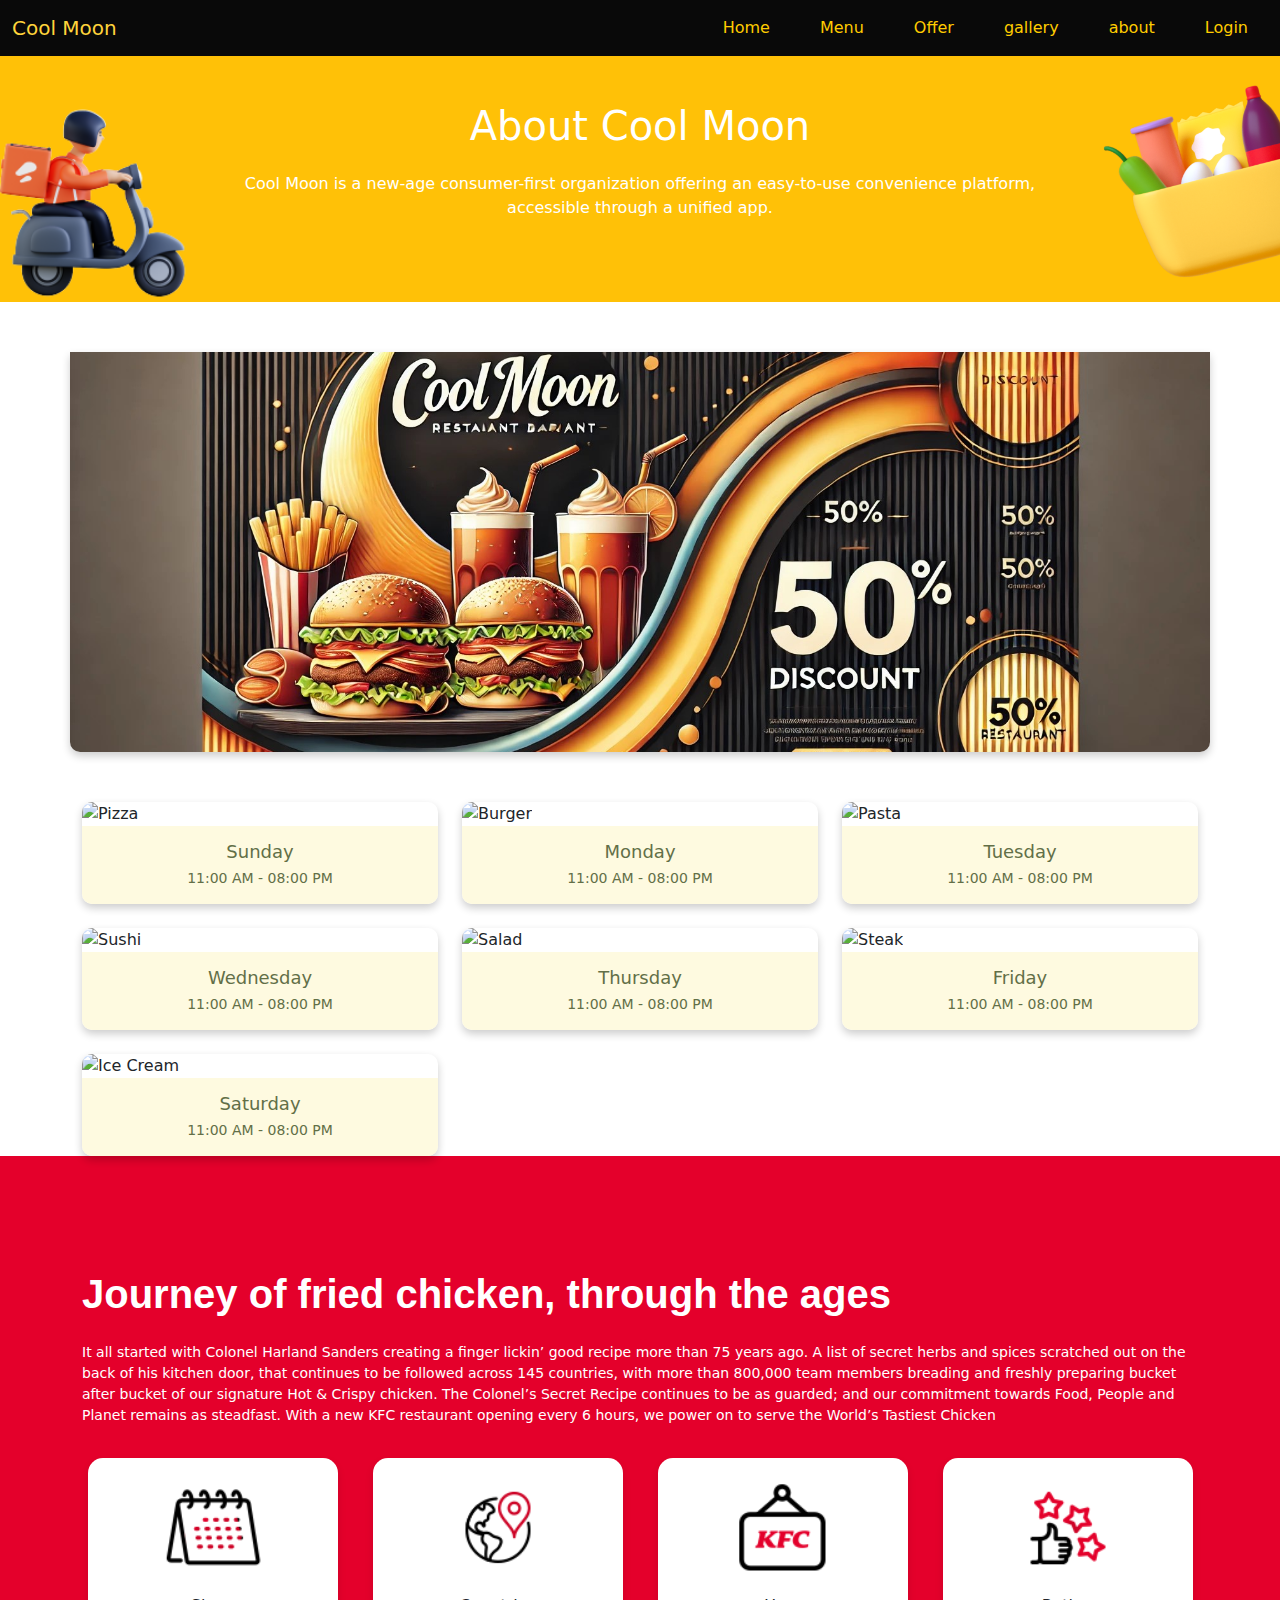
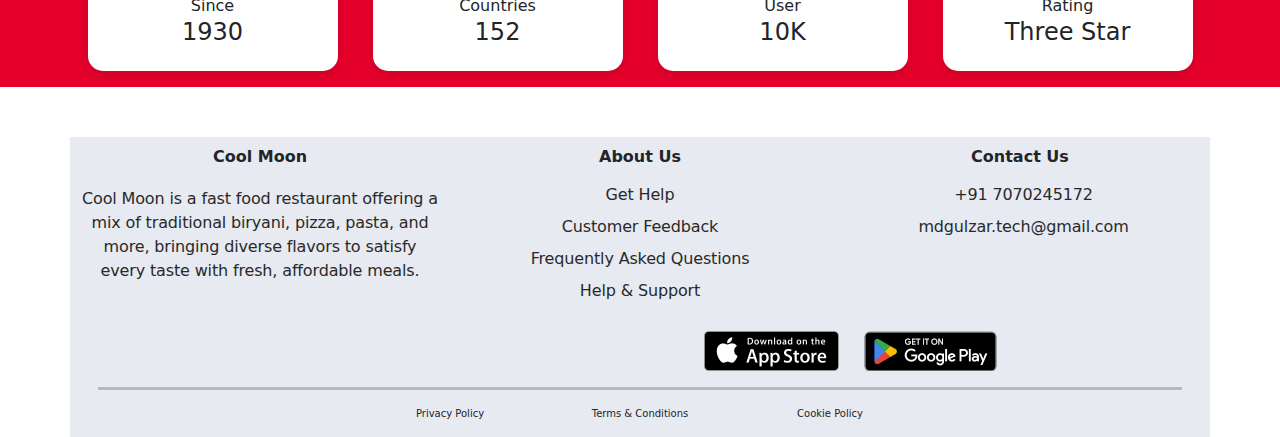
==== commit f1501203: "update" ====
--- a/about.html
+++ b/about.html
@@ -70,7 +70,7 @@
 .banner {
   width: 100%;
   height: 370px;
-  background: url('https://files.oaiusercontent.com/file-2MJtLKxNLh1wPE13C9knz1?se=2024-12-19T07%3A22%3A26Z&sp=r&sv=2024-08-04&sr=b&rscc=max-age%3D604800%2C%20immutable%2C%20private&rscd=attachment%3B%20filename%3D2aa5b6fe-f4c0-4bb0-8f6e-78e20d8ccb02.webp&sig=HMo53B2/XOfh9ScV1F/Sd%2ByXkh/Wt0VmUYAOJnBjv50%3D') no-repeat center center;
+  background: url('image/logo/banner-about.jpg') no-repeat center center;
   background-size: cover;
   border-radius: 0 0 10px 10px;
   margin-bottom: 20px;
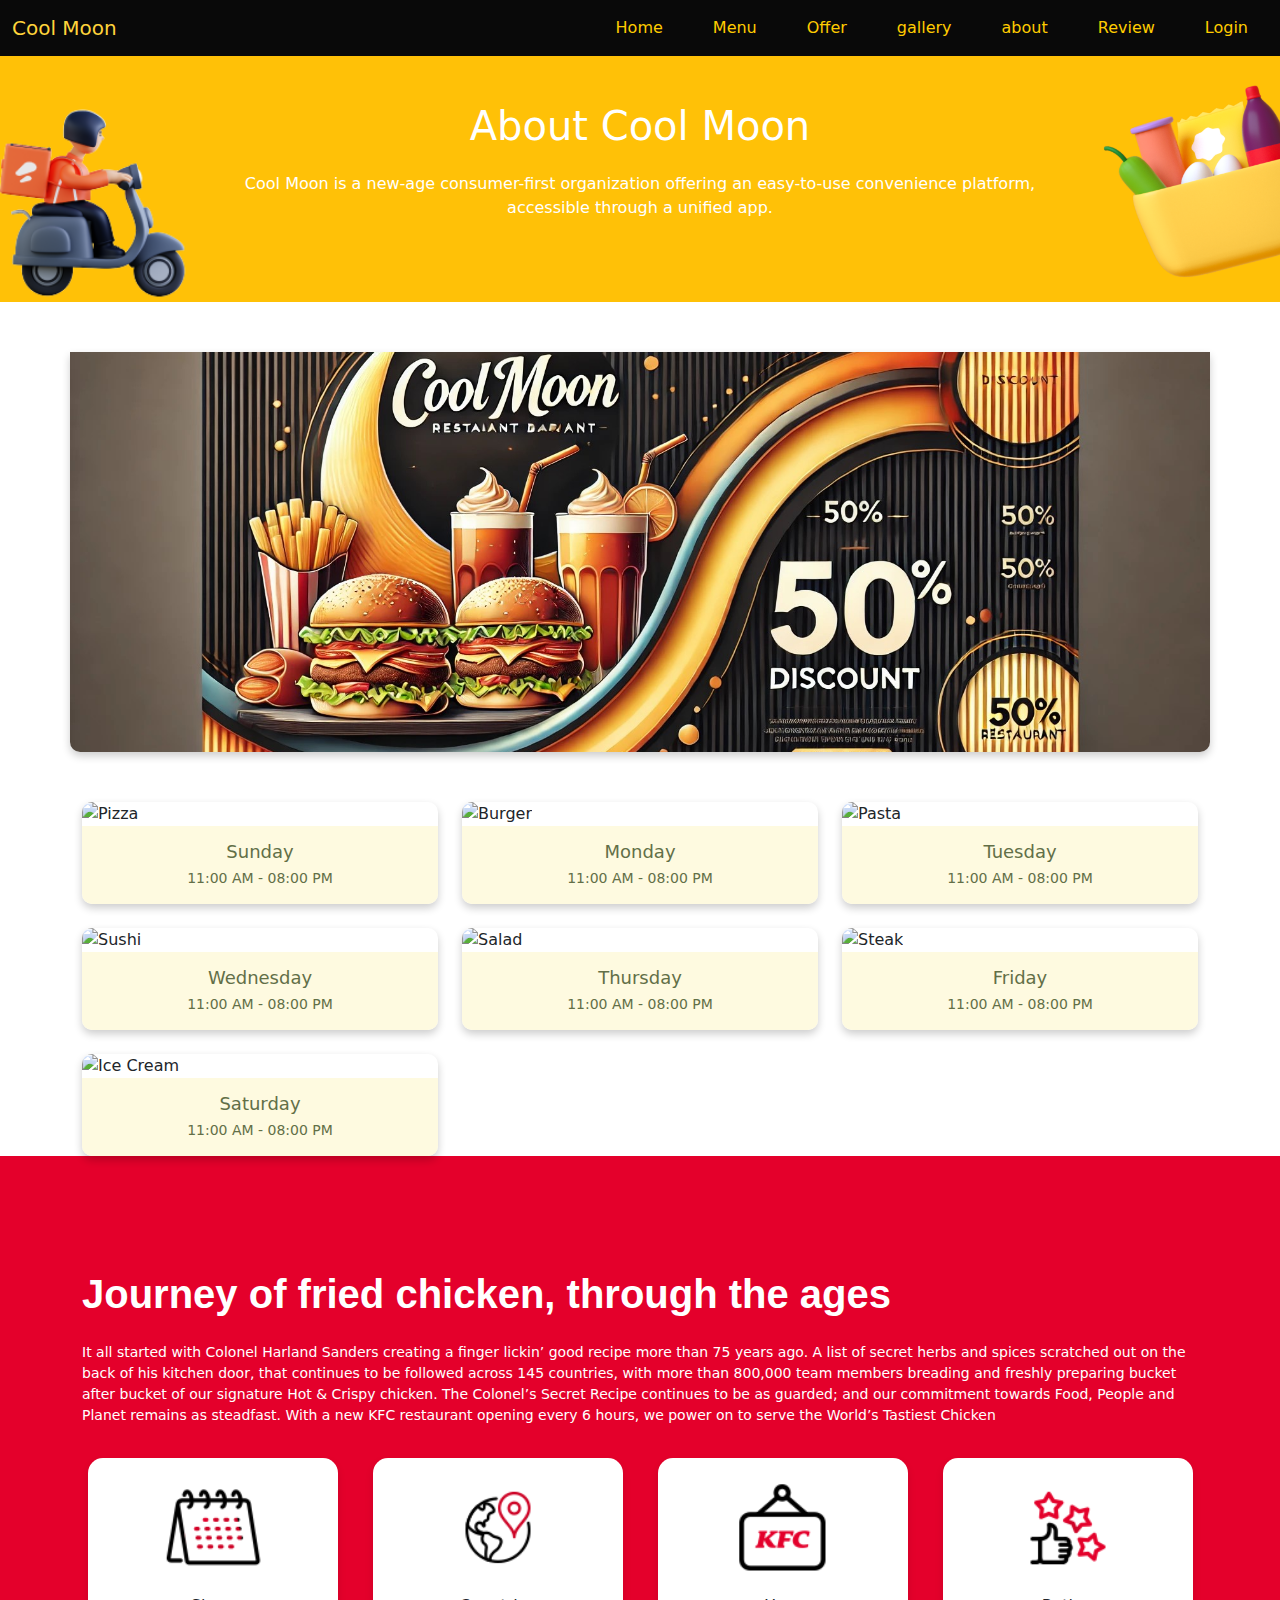
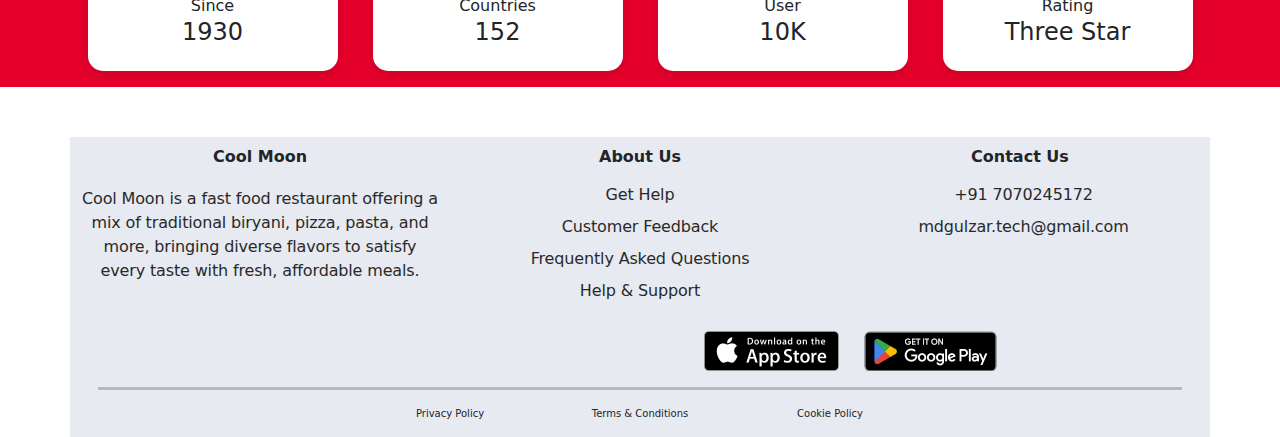
==== commit cfc0b5dc: "UPDATE" ====
--- a/about.html
+++ b/about.html
@@ -104,6 +104,7 @@
             <a class="nav-link" href="offer.html"><i class="fa-solid fa-tags"></i>Offer</a>
             <a class="nav-link" href="gallery.html"><i class="fa-solid fa-photo-film"></i>gallery</a>
             <a class="nav-link" href="about.html"><i class="fa-solid fa-tags"></i>about</a>
+            <a class="nav-link" href="review.html"><i class="fa-solid fa-tags"></i>Review</a>
             <a class="nav-link" href="login.html"><i class="fa-solid fa-user-plus"></i>Login</a>
           </div>
         </div>
